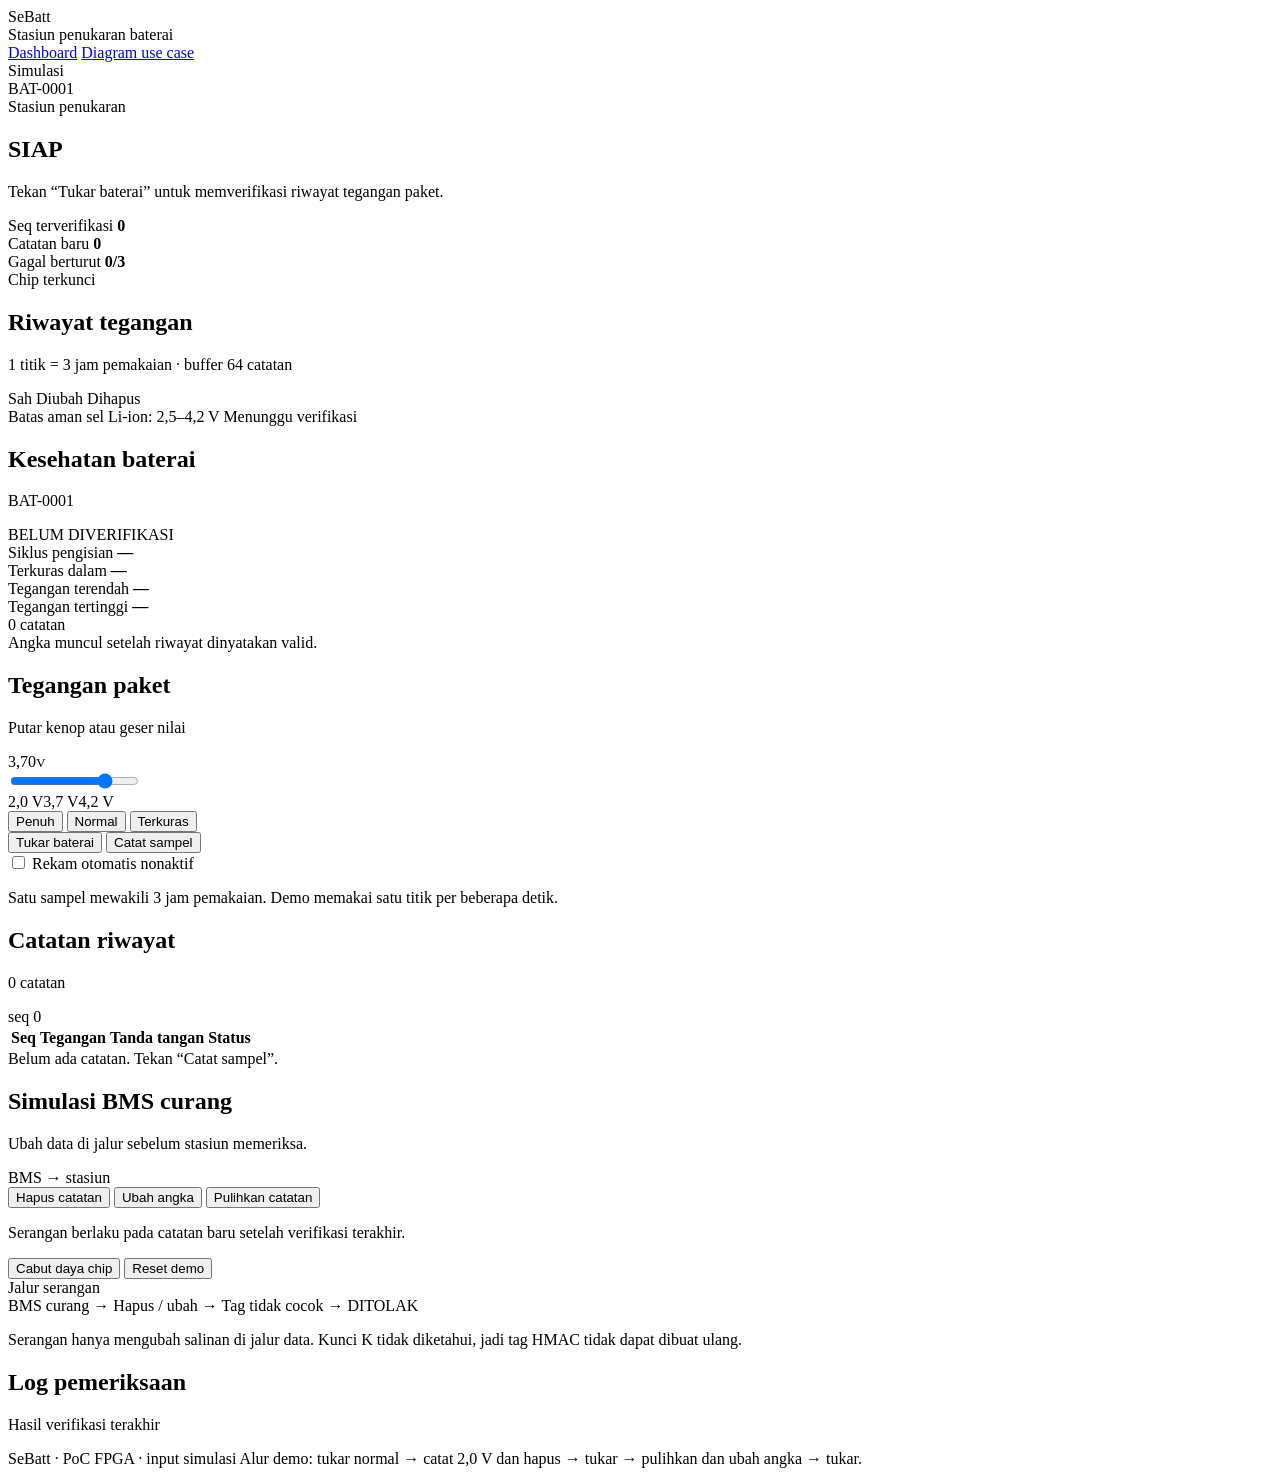
==== web/static/index.html @ 200c7543 "feat:ads" ====
<!DOCTYPE html>
<html lang="id">
<head>
  <meta charset="utf-8">
  <meta name="viewport" content="width=device-width, initial-scale=1">
  <title>SeBatt Station</title>
  <link rel="stylesheet" href="/style.css">
</head>
<body>
  <header class="topbar">
    <div class="brand">
      <div class="brand-mark">Se<span>Batt</span></div>
      <div class="brand-sub">Stasiun penukaran baterai</div>
    </div>
    <nav class="nav">
      <a href="/" class="active">Dashboard</a>
      <a href="/diagram">Diagram use case</a>
    </nav>
    <div class="topbar-right">
      <div class="mode-pill" id="mode-pill"><span class="dot"></span> <span id="mode-label">Simulasi</span></div>
      <div class="battery-pill">
        <span class="battery-icon"></span>
        <span id="battery-id">BAT-0001</span>
      </div>
    </div>
  </header>

  <main class="wrap">
    <section class="banner" id="result-banner" data-status="idle" aria-live="polite">
      <div class="banner-main">
        <div class="eyebrow" id="result-kicker">Stasiun penukaran</div>
        <h1 id="result-title">SIAP</h1>
        <p id="result-message">Tekan “Tukar baterai” untuk memverifikasi riwayat tegangan paket.</p>
      </div>
      <div class="banner-stats">
        <div class="mini-stat">
          <span>Seq terverifikasi</span>
          <strong id="stat-seq">0</strong>
        </div>
        <div class="mini-stat">
          <span>Catatan baru</span>
          <strong id="stat-pending">0</strong>
        </div>
        <div class="mini-stat">
          <span>Gagal berturut</span>
          <strong id="stat-fail">0<span class="muted">/3</span></strong>
        </div>
        <div class="lock-chip" id="lock-chip">Chip terkunci</div>
      </div>
    </section>

    <section class="grid">
      <article class="card chart-card">
        <div class="card-head">
          <div>
            <h2>Riwayat tegangan</h2>
            <p>1 titik = 3 jam pemakaian · buffer 64 catatan</p>
          </div>
          <div class="chart-legend">
            <span><i class="swatch green"></i>Sah</span>
            <span><i class="swatch red"></i>Diubah</span>
            <span><i class="swatch dashed"></i>Dihapus</span>
          </div>
        </div>
        <div class="chart" id="chart"></div>
        <div class="chart-foot">
          <span>Batas aman sel Li-ion: 2,5–4,2 V</span>
          <span id="chart-note">Menunggu verifikasi</span>
        </div>
      </article>

      <aside class="side">
        <article class="card health-card" id="health-card" data-status="unverified">
          <div class="card-head">
            <div>
              <h2>Kesehatan baterai</h2>
              <p id="health-id">BAT-0001</p>
            </div>
            <span class="badge" id="health-badge">BELUM DIVERIFIKASI</span>
          </div>
          <div class="health-grid">
            <div class="health-item">
              <span>Siklus pengisian</span>
              <strong id="health-cycles">—</strong>
            </div>
            <div class="health-item">
              <span>Terkuras dalam</span>
              <strong id="health-deep">—</strong>
            </div>
            <div class="health-item">
              <span>Tegangan terendah</span>
              <strong id="health-min">—</strong>
            </div>
            <div class="health-item">
              <span>Tegangan tertinggi</span>
              <strong id="health-max">—</strong>
            </div>
          </div>
          <div class="health-foot">
            <span id="health-samples">0 catatan</span>
            <span id="health-pending"></span>
          </div>
          <div class="health-note" id="health-note">Angka muncul setelah riwayat dinyatakan valid.</div>
        </article>

        <article class="card action-card">
          <div class="card-head">
            <div>
              <h2>Tegangan paket</h2>
              <p>Putar kenop atau geser nilai</p>
            </div>
            <div class="voltage-readout"><span id="voltage-value">3,70</span><small>V</small></div>
          </div>
          <input class="slider" id="voltage-slider" type="range" min="2000" max="4200" step="10" value="3700" aria-label="Tegangan paket">
          <div class="slider-scale"><span>2,0 V</span><span>3,7 V</span><span>4,2 V</span></div>
          <div class="presets">
            <button type="button" class="chip-btn" data-mv="4200">Penuh</button>
            <button type="button" class="chip-btn" data-mv="3700">Normal</button>
            <button type="button" class="chip-btn danger-text" data-mv="2000">Terkuras</button>
          </div>
          <div class="action-buttons">
            <button type="button" class="btn primary" id="btn-swap">Tukar baterai</button>
            <button type="button" class="btn secondary" id="btn-record">Catat sampel</button>
          </div>
          <label class="switch-row" for="auto-record">
            <span class="switch">
              <input type="checkbox" id="auto-record">
              <span class="switch-track"></span>
            </span>
            <span>Rekam otomatis</span>
            <span class="auto-state" id="auto-state">nonaktif</span>
          </label>
          <p class="action-hint">Satu sampel mewakili 3 jam pemakaian. Demo memakai satu titik per beberapa detik.</p>
        </article>
      </aside>

      <article class="card records-card">
        <div class="card-head">
          <div>
            <h2>Catatan riwayat</h2>
            <p id="records-count">0 catatan</p>
          </div>
          <span class="seq-pill" id="seq-pill">seq 0</span>
        </div>
        <div class="table-wrap">
          <table>
            <thead>
              <tr>
                <th>Seq</th>
                <th>Tegangan</th>
                <th>Tanda tangan</th>
                <th>Status</th>
              </tr>
            </thead>
            <tbody id="records-body"></tbody>
          </table>
          <div class="empty" id="records-empty">Belum ada catatan. Tekan “Catat sampel”.</div>
        </div>
      </article>

      <article class="card attack-card">
        <div class="card-head">
          <div>
            <h2>Simulasi BMS curang</h2>
            <p>Ubah data di jalur sebelum stasiun memeriksa.</p>
          </div>
          <span class="attack-pill">BMS → stasiun</span>
        </div>
        <div class="attack-body">
          <div class="attack-main">
            <div class="attack-buttons">
              <button type="button" class="btn danger" id="btn-delete">Hapus catatan</button>
              <button type="button" class="btn danger" id="btn-tamper">Ubah angka</button>
              <button type="button" class="btn secondary" id="btn-restore">Pulihkan catatan</button>
            </div>
            <p class="attack-hint" id="attack-hint">Serangan berlaku pada catatan baru setelah verifikasi terakhir.</p>
            <div class="utility-row">
              <button type="button" class="link-btn" id="btn-unlock" hidden>Buka kunci chip</button>
              <button type="button" class="link-btn" id="btn-power-cycle">Cabut daya chip</button>
              <button type="button" class="link-btn danger-text" id="btn-reset">Reset demo</button>
            </div>
          </div>
          <div class="attack-flow" aria-hidden="true">
            <span class="flow-label">Jalur serangan</span>
            <div class="flow-row">
              <span class="flow-node">BMS curang</span>
              <span class="flow-arrow">→</span>
              <span class="flow-node">Hapus / ubah</span>
              <span class="flow-arrow">→</span>
              <span class="flow-node bad">Tag tidak cocok</span>
              <span class="flow-arrow">→</span>
              <span class="flow-node bad">DITOLAK</span>
            </div>
            <p class="flow-caption">Serangan hanya mengubah salinan di jalur data. Kunci K tidak diketahui, jadi tag HMAC tidak dapat dibuat ulang.</p>
          </div>
        </div>
      </article>

      <article class="card log-card">
        <div class="card-head">
          <div>
            <h2>Log pemeriksaan</h2>
            <p>Hasil verifikasi terakhir</p>
          </div>
        </div>
        <div class="log" id="log-list"></div>
      </article>
    </section>

    <footer class="footer">
      <span>SeBatt · PoC FPGA · input simulasi</span>
      <span id="footer-hint">Alur demo: tukar normal → catat 2,0 V dan hapus → tukar → pulihkan dan ubah angka → tukar.</span>
    </footer>
  </main>

  <div class="toast" id="toast" role="status" aria-live="polite"></div>
  <script src="/app.js"></script>
</body>
</html>
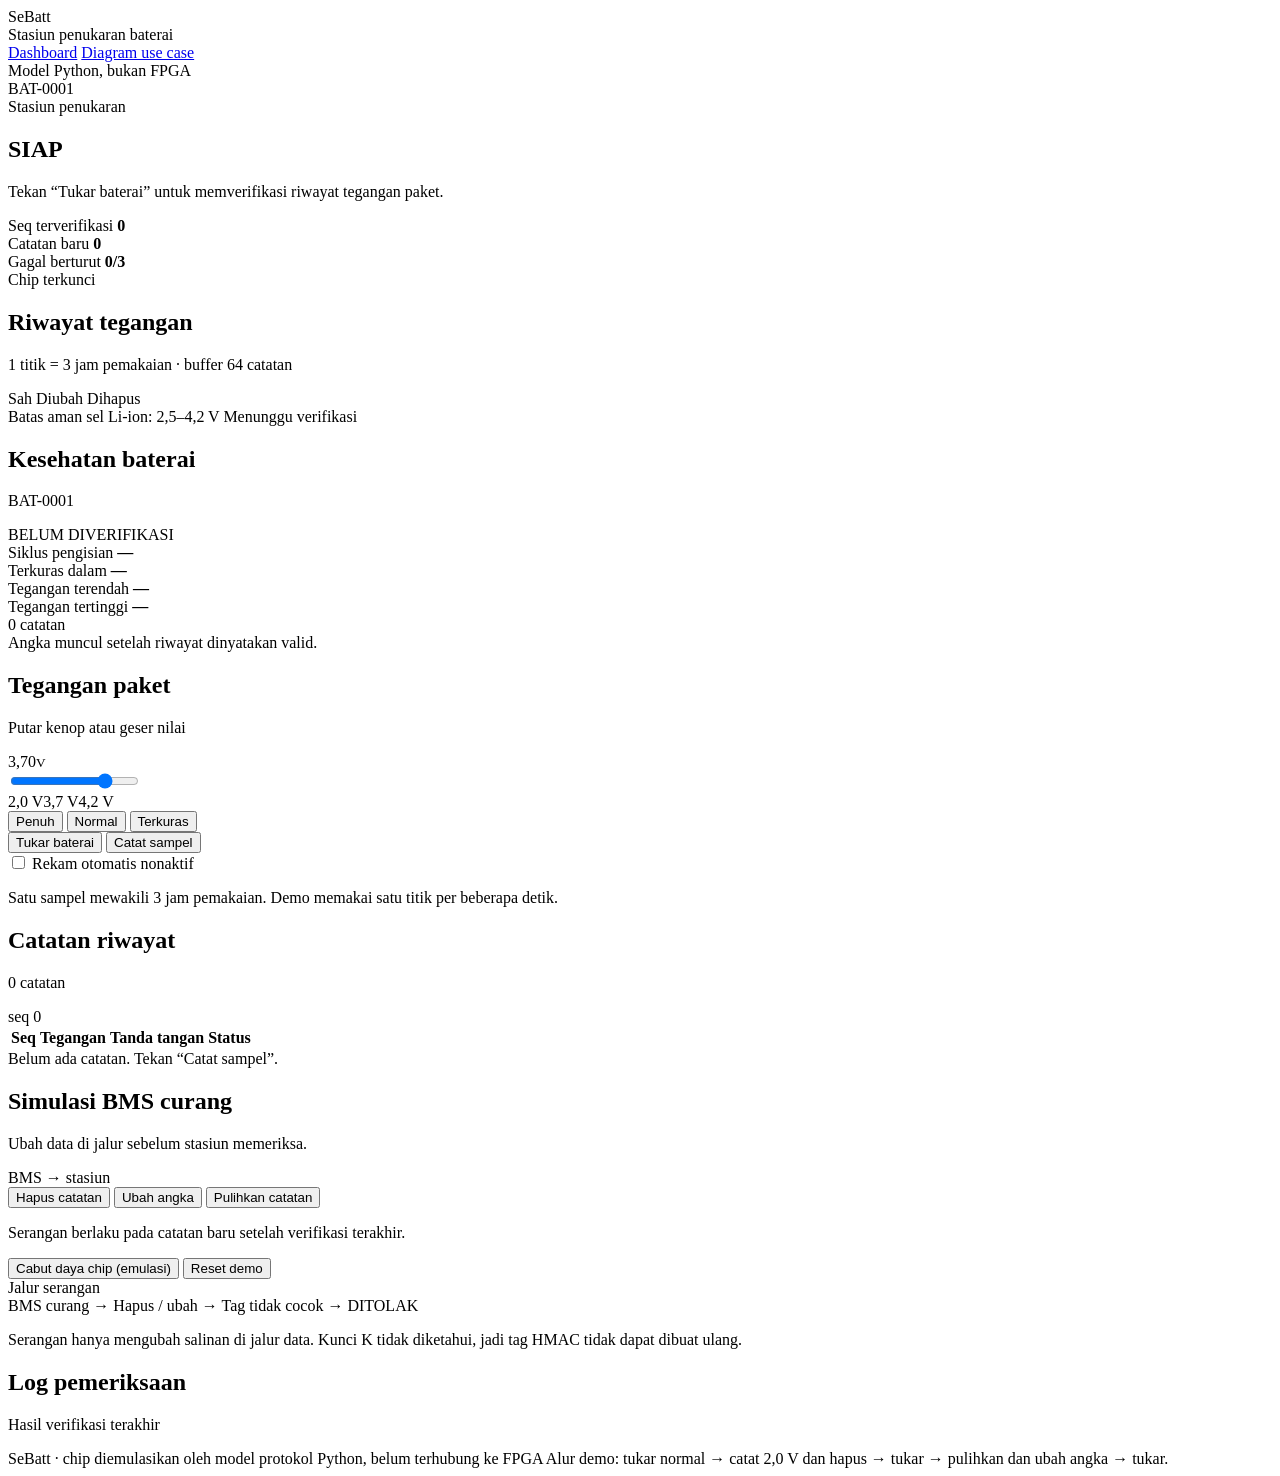
==== commit 767e7a6f: "code: label web demo as python model and update casing docstring" ====
--- a/web/static/index.html
+++ b/web/static/index.html
@@ -17,7 +17,7 @@
       <a href="/diagram">Diagram use case</a>
     </nav>
     <div class="topbar-right">
-      <div class="mode-pill" id="mode-pill"><span class="dot"></span> <span id="mode-label">Simulasi</span></div>
+      <div class="mode-pill" id="mode-pill"><span class="dot"></span> <span id="mode-label">Model Python, bukan FPGA</span></div>
       <div class="battery-pill">
         <span class="battery-icon"></span>
         <span id="battery-id">BAT-0001</span>
@@ -176,7 +176,7 @@
             <p class="attack-hint" id="attack-hint">Serangan berlaku pada catatan baru setelah verifikasi terakhir.</p>
             <div class="utility-row">
               <button type="button" class="link-btn" id="btn-unlock" hidden>Buka kunci chip</button>
-              <button type="button" class="link-btn" id="btn-power-cycle">Cabut daya chip</button>
+              <button type="button" class="link-btn" id="btn-power-cycle">Cabut daya chip (emulasi)</button>
               <button type="button" class="link-btn danger-text" id="btn-reset">Reset demo</button>
             </div>
           </div>
@@ -208,7 +208,7 @@
     </section>
 
     <footer class="footer">
-      <span>SeBatt · PoC FPGA · input simulasi</span>
+      <span>SeBatt · chip diemulasikan oleh model protokol Python, belum terhubung ke FPGA</span>
       <span id="footer-hint">Alur demo: tukar normal → catat 2,0 V dan hapus → tukar → pulihkan dan ubah angka → tukar.</span>
     </footer>
   </main>
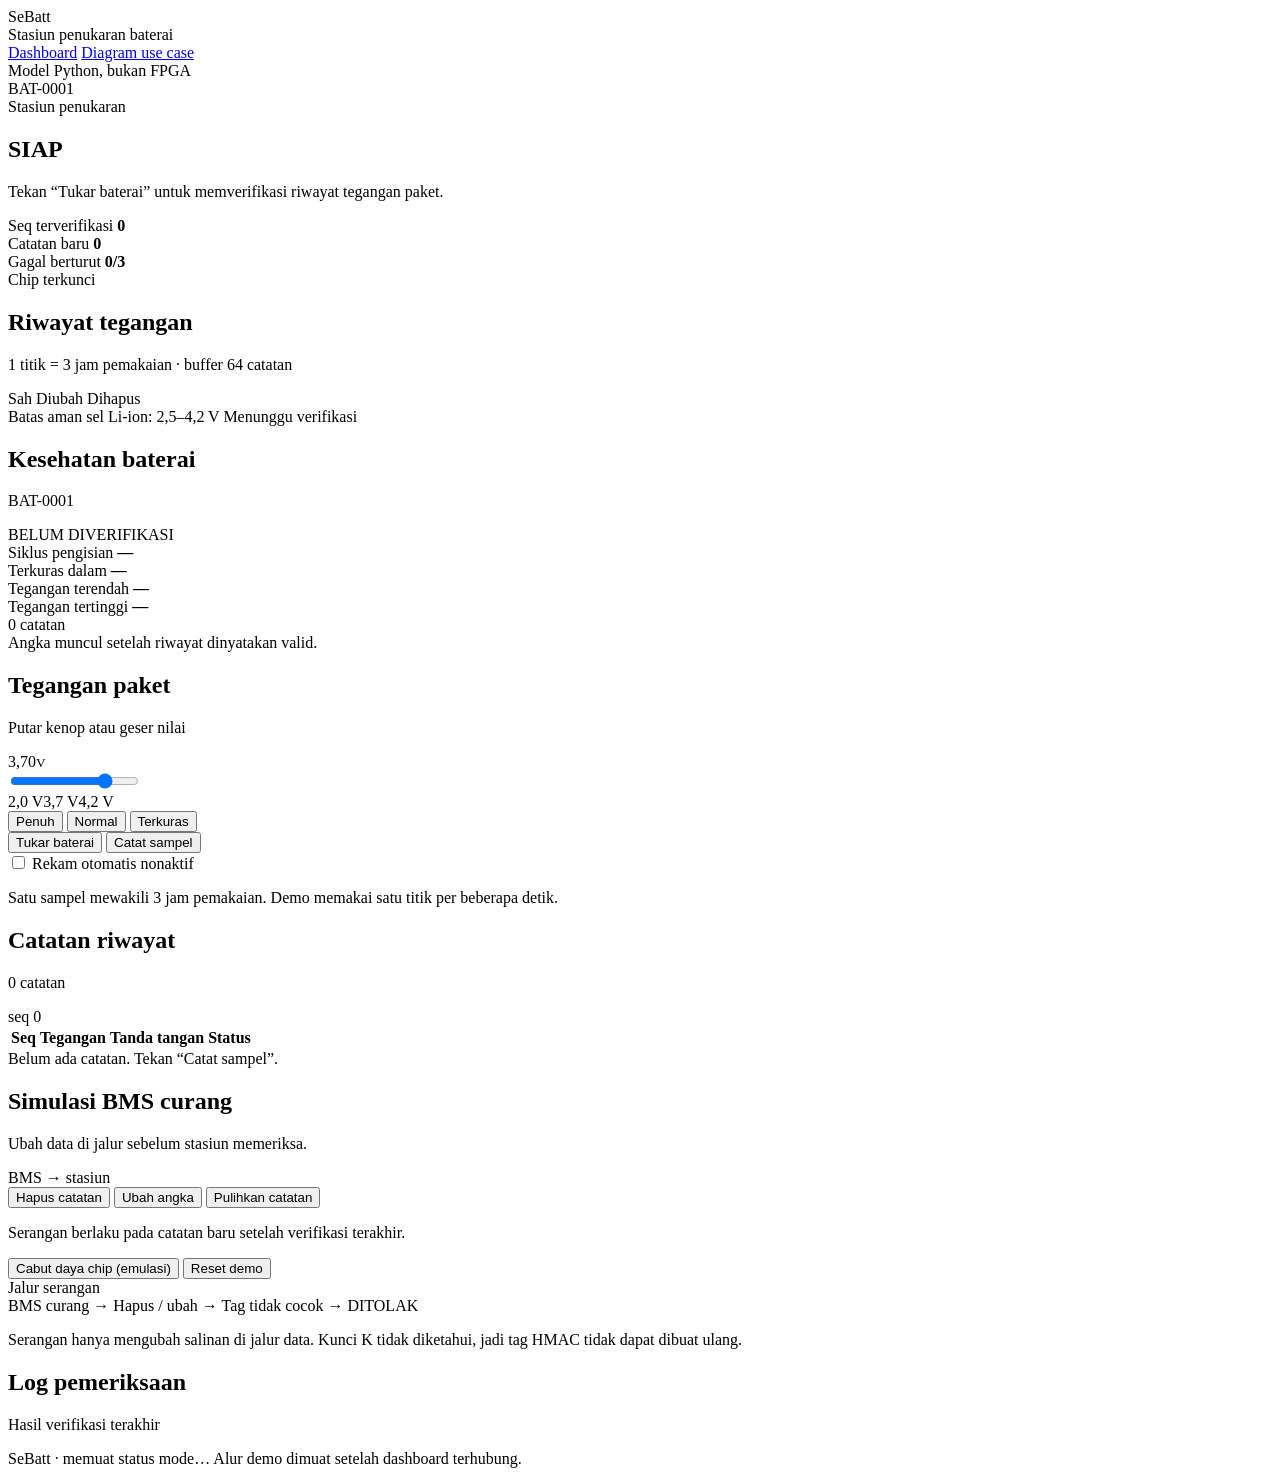
==== commit 49f13dd4: "code: auto-detect fpga in the dashboard server" ====
--- a/web/static/index.html
+++ b/web/static/index.html
@@ -54,7 +54,7 @@
         <div class="card-head">
           <div>
             <h2>Riwayat tegangan</h2>
-            <p>1 titik = 3 jam pemakaian · buffer 64 catatan</p>
+            <p id="chart-sub">1 titik = 3 jam pemakaian · buffer 64 catatan</p>
           </div>
           <div class="chart-legend">
             <span><i class="swatch green"></i>Sah</span>
@@ -107,22 +107,24 @@
           <div class="card-head">
             <div>
               <h2>Tegangan paket</h2>
-              <p>Putar kenop atau geser nilai</p>
+              <p id="voltage-hint">Putar kenop atau geser nilai</p>
             </div>
             <div class="voltage-readout"><span id="voltage-value">3,70</span><small>V</small></div>
           </div>
-          <input class="slider" id="voltage-slider" type="range" min="2000" max="4200" step="10" value="3700" aria-label="Tegangan paket">
-          <div class="slider-scale"><span>2,0 V</span><span>3,7 V</span><span>4,2 V</span></div>
-          <div class="presets">
-            <button type="button" class="chip-btn" data-mv="4200">Penuh</button>
-            <button type="button" class="chip-btn" data-mv="3700">Normal</button>
-            <button type="button" class="chip-btn danger-text" data-mv="2000">Terkuras</button>
+          <div id="voltage-control">
+            <input class="slider" id="voltage-slider" type="range" min="2000" max="4200" step="10" value="3700" aria-label="Tegangan paket">
+            <div class="slider-scale"><span>2,0 V</span><span>3,7 V</span><span>4,2 V</span></div>
+            <div class="presets">
+              <button type="button" class="chip-btn" data-mv="4200">Penuh</button>
+              <button type="button" class="chip-btn" data-mv="3700">Normal</button>
+              <button type="button" class="chip-btn danger-text" data-mv="2000">Terkuras</button>
+            </div>
           </div>
           <div class="action-buttons">
             <button type="button" class="btn primary" id="btn-swap">Tukar baterai</button>
             <button type="button" class="btn secondary" id="btn-record">Catat sampel</button>
           </div>
-          <label class="switch-row" for="auto-record">
+          <label class="switch-row" id="auto-row" for="auto-record">
             <span class="switch">
               <input type="checkbox" id="auto-record">
               <span class="switch-track"></span>
@@ -130,7 +132,7 @@
             <span>Rekam otomatis</span>
             <span class="auto-state" id="auto-state">nonaktif</span>
           </label>
-          <p class="action-hint">Satu sampel mewakili 3 jam pemakaian. Demo memakai satu titik per beberapa detik.</p>
+          <p class="action-hint" id="action-hint">Satu sampel mewakili 3 jam pemakaian. Demo memakai satu titik per beberapa detik.</p>
         </article>
       </aside>
 
@@ -161,8 +163,8 @@
       <article class="card attack-card">
         <div class="card-head">
           <div>
-            <h2>Simulasi BMS curang</h2>
-            <p>Ubah data di jalur sebelum stasiun memeriksa.</p>
+            <h2 id="attack-title">Simulasi BMS curang</h2>
+            <p id="attack-copy">Ubah data di jalur sebelum stasiun memeriksa.</p>
           </div>
           <span class="attack-pill">BMS → stasiun</span>
         </div>
@@ -208,8 +210,8 @@
     </section>
 
     <footer class="footer">
-      <span>SeBatt · chip diemulasikan oleh model protokol Python, belum terhubung ke FPGA</span>
-      <span id="footer-hint">Alur demo: tukar normal → catat 2,0 V dan hapus → tukar → pulihkan dan ubah angka → tukar.</span>
+      <span id="footer-source">SeBatt · memuat status mode…</span>
+      <span id="footer-hint">Alur demo dimuat setelah dashboard terhubung.</span>
     </footer>
   </main>
 
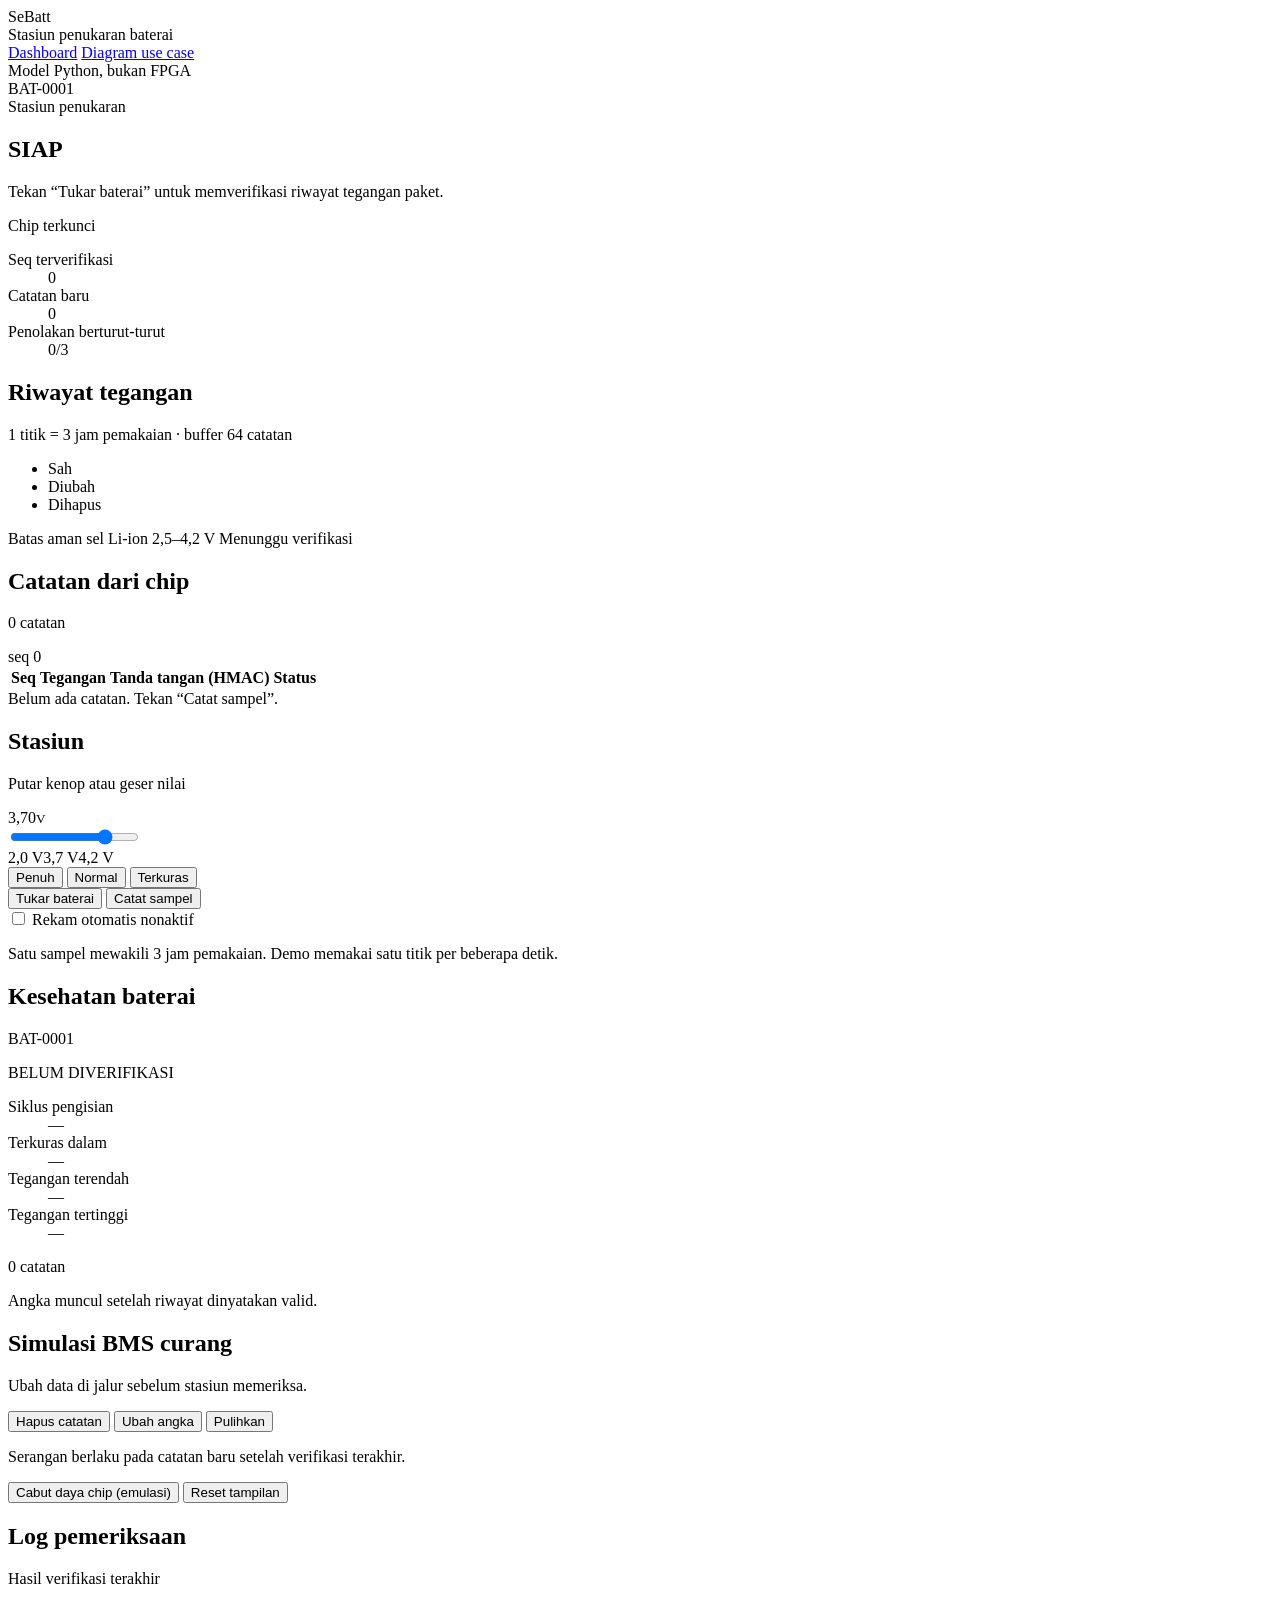
==== commit 6c48e1b6: "code: add battery health profiles and redesign station dashboard" ====
--- a/web/static/index.html
+++ b/web/static/index.html
@@ -26,192 +26,180 @@
   </header>
 
   <main class="wrap">
-    <section class="banner" id="result-banner" data-status="idle" aria-live="polite">
-      <div class="banner-main">
+    <section class="verdict" id="result-banner" data-status="idle" aria-live="polite">
+      <div class="verdict-main">
         <div class="eyebrow" id="result-kicker">Stasiun penukaran</div>
         <h1 id="result-title">SIAP</h1>
         <p id="result-message">Tekan “Tukar baterai” untuk memverifikasi riwayat tegangan paket.</p>
-      </div>
-      <div class="banner-stats">
-        <div class="mini-stat">
-          <span>Seq terverifikasi</span>
-          <strong id="stat-seq">0</strong>
+        <div class="lock-chip" id="lock-chip">Chip terkunci</div>
+      </div>
+      <dl class="verdict-stats">
+        <div>
+          <dt>Seq terverifikasi</dt>
+          <dd id="stat-seq">0</dd>
         </div>
-        <div class="mini-stat">
-          <span>Catatan baru</span>
-          <strong id="stat-pending">0</strong>
+        <div>
+          <dt>Catatan baru</dt>
+          <dd id="stat-pending">0</dd>
         </div>
-        <div class="mini-stat">
-          <span>Gagal berturut</span>
-          <strong id="stat-fail">0<span class="muted">/3</span></strong>
+        <div>
+          <dt>Penolakan berturut-turut</dt>
+          <dd id="stat-fail">0<span class="muted">/3</span></dd>
         </div>
-        <div class="lock-chip" id="lock-chip">Chip terkunci</div>
-      </div>
+      </dl>
     </section>
 
-    <section class="grid">
-      <article class="card chart-card">
-        <div class="card-head">
-          <div>
-            <h2>Riwayat tegangan</h2>
-            <p id="chart-sub">1 titik = 3 jam pemakaian · buffer 64 catatan</p>
-          </div>
-          <div class="chart-legend">
-            <span><i class="swatch green"></i>Sah</span>
-            <span><i class="swatch red"></i>Diubah</span>
-            <span><i class="swatch dashed"></i>Dihapus</span>
-          </div>
-        </div>
-        <div class="chart" id="chart"></div>
-        <div class="chart-foot">
-          <span>Batas aman sel Li-ion: 2,5–4,2 V</span>
-          <span id="chart-note">Menunggu verifikasi</span>
-        </div>
-      </article>
-
-      <aside class="side">
-        <article class="card health-card" id="health-card" data-status="unverified">
-          <div class="card-head">
+    <div class="layout">
+      <div class="col-main">
+        <section class="panel">
+          <header class="panel-head">
+            <div>
+              <h2>Riwayat tegangan</h2>
+              <p id="chart-sub">1 titik = 3 jam pemakaian · buffer 64 catatan</p>
+            </div>
+            <ul class="legend">
+              <li><i class="key key-ok"></i>Sah</li>
+              <li><i class="key key-bad"></i>Diubah</li>
+              <li><i class="key key-gone"></i>Dihapus</li>
+            </ul>
+          </header>
+          <div class="chart" id="chart"></div>
+          <footer class="panel-foot">
+            <span>Batas aman sel Li-ion 2,5–4,2 V</span>
+            <span id="chart-note">Menunggu verifikasi</span>
+          </footer>
+        </section>
+
+        <section class="panel">
+          <header class="panel-head">
+            <div>
+              <h2>Catatan dari chip</h2>
+              <p id="records-count">0 catatan</p>
+            </div>
+            <span class="tag-mono" id="seq-pill">seq 0</span>
+          </header>
+          <div class="table-wrap">
+            <table>
+              <thead>
+                <tr>
+                  <th>Seq</th>
+                  <th>Tegangan</th>
+                  <th>Tanda tangan (HMAC)</th>
+                  <th>Status</th>
+                </tr>
+              </thead>
+              <tbody id="records-body"></tbody>
+            </table>
+            <div class="empty" id="records-empty">Belum ada catatan. Tekan “Catat sampel”.</div>
+          </div>
+        </section>
+      </div>
+
+      <div class="col-side">
+        <section class="panel">
+          <header class="panel-head">
+            <div>
+              <h2>Stasiun</h2>
+              <p id="voltage-hint">Putar kenop atau geser nilai</p>
+            </div>
+            <div class="readout"><span id="voltage-value">3,70</span><small>V</small></div>
+          </header>
+          <div class="panel-body">
+            <div id="voltage-control">
+              <input class="slider" id="voltage-slider" type="range" min="2000" max="4200" step="10" value="3700" aria-label="Tegangan paket">
+              <div class="slider-scale"><span>2,0 V</span><span>3,7 V</span><span>4,2 V</span></div>
+              <div class="presets">
+                <button type="button" class="chip-btn" data-mv="4200">Penuh</button>
+                <button type="button" class="chip-btn" data-mv="3700">Normal</button>
+                <button type="button" class="chip-btn danger-text" data-mv="2000">Terkuras</button>
+              </div>
+            </div>
+            <div class="action-buttons">
+              <button type="button" class="btn primary" id="btn-swap">Tukar baterai</button>
+              <button type="button" class="btn secondary" id="btn-record">Catat sampel</button>
+            </div>
+            <label class="switch-row" id="auto-row" for="auto-record">
+              <span class="switch">
+                <input type="checkbox" id="auto-record">
+                <span class="switch-track"></span>
+              </span>
+              <span>Rekam otomatis</span>
+              <span class="auto-state" id="auto-state">nonaktif</span>
+            </label>
+            <p class="hint" id="action-hint">Satu sampel mewakili 3 jam pemakaian. Demo memakai satu titik per beberapa detik.</p>
+          </div>
+        </section>
+
+        <section class="panel health" id="health-card" data-status="unverified">
+          <header class="panel-head">
             <div>
               <h2>Kesehatan baterai</h2>
               <p id="health-id">BAT-0001</p>
             </div>
             <span class="badge" id="health-badge">BELUM DIVERIFIKASI</span>
-          </div>
-          <div class="health-grid">
-            <div class="health-item">
-              <span>Siklus pengisian</span>
-              <strong id="health-cycles">—</strong>
-            </div>
-            <div class="health-item">
-              <span>Terkuras dalam</span>
-              <strong id="health-deep">—</strong>
-            </div>
-            <div class="health-item">
-              <span>Tegangan terendah</span>
-              <strong id="health-min">—</strong>
-            </div>
-            <div class="health-item">
-              <span>Tegangan tertinggi</span>
-              <strong id="health-max">—</strong>
-            </div>
-          </div>
+          </header>
+          <dl class="health-grid">
+            <div>
+              <dt>Siklus pengisian</dt>
+              <dd id="health-cycles">—</dd>
+            </div>
+            <div class="deep">
+              <dt>Terkuras dalam</dt>
+              <dd id="health-deep">—</dd>
+            </div>
+            <div>
+              <dt>Tegangan terendah</dt>
+              <dd id="health-min">—</dd>
+            </div>
+            <div>
+              <dt>Tegangan tertinggi</dt>
+              <dd id="health-max">—</dd>
+            </div>
+          </dl>
           <div class="health-foot">
             <span id="health-samples">0 catatan</span>
             <span id="health-pending"></span>
           </div>
-          <div class="health-note" id="health-note">Angka muncul setelah riwayat dinyatakan valid.</div>
-        </article>
-
-        <article class="card action-card">
-          <div class="card-head">
-            <div>
-              <h2>Tegangan paket</h2>
-              <p id="voltage-hint">Putar kenop atau geser nilai</p>
-            </div>
-            <div class="voltage-readout"><span id="voltage-value">3,70</span><small>V</small></div>
-          </div>
-          <div id="voltage-control">
-            <input class="slider" id="voltage-slider" type="range" min="2000" max="4200" step="10" value="3700" aria-label="Tegangan paket">
-            <div class="slider-scale"><span>2,0 V</span><span>3,7 V</span><span>4,2 V</span></div>
-            <div class="presets">
-              <button type="button" class="chip-btn" data-mv="4200">Penuh</button>
-              <button type="button" class="chip-btn" data-mv="3700">Normal</button>
-              <button type="button" class="chip-btn danger-text" data-mv="2000">Terkuras</button>
-            </div>
-          </div>
-          <div class="action-buttons">
-            <button type="button" class="btn primary" id="btn-swap">Tukar baterai</button>
-            <button type="button" class="btn secondary" id="btn-record">Catat sampel</button>
-          </div>
-          <label class="switch-row" id="auto-row" for="auto-record">
-            <span class="switch">
-              <input type="checkbox" id="auto-record">
-              <span class="switch-track"></span>
-            </span>
-            <span>Rekam otomatis</span>
-            <span class="auto-state" id="auto-state">nonaktif</span>
-          </label>
-          <p class="action-hint" id="action-hint">Satu sampel mewakili 3 jam pemakaian. Demo memakai satu titik per beberapa detik.</p>
-        </article>
-      </aside>
-
-      <article class="card records-card">
-        <div class="card-head">
-          <div>
-            <h2>Catatan riwayat</h2>
-            <p id="records-count">0 catatan</p>
-          </div>
-          <span class="seq-pill" id="seq-pill">seq 0</span>
-        </div>
-        <div class="table-wrap">
-          <table>
-            <thead>
-              <tr>
-                <th>Seq</th>
-                <th>Tegangan</th>
-                <th>Tanda tangan</th>
-                <th>Status</th>
-              </tr>
-            </thead>
-            <tbody id="records-body"></tbody>
-          </table>
-          <div class="empty" id="records-empty">Belum ada catatan. Tekan “Catat sampel”.</div>
-        </div>
-      </article>
-
-      <article class="card attack-card">
-        <div class="card-head">
-          <div>
-            <h2 id="attack-title">Simulasi BMS curang</h2>
-            <p id="attack-copy">Ubah data di jalur sebelum stasiun memeriksa.</p>
-          </div>
-          <span class="attack-pill">BMS → stasiun</span>
-        </div>
-        <div class="attack-body">
-          <div class="attack-main">
+          <p class="hint health-note" id="health-note">Angka muncul setelah riwayat dinyatakan valid.</p>
+        </section>
+
+        <section class="panel attack">
+          <header class="panel-head">
+            <div>
+              <h2 id="attack-title">Simulasi BMS curang</h2>
+              <p id="attack-copy">Ubah data di jalur sebelum stasiun memeriksa.</p>
+            </div>
+          </header>
+          <div class="panel-body">
             <div class="attack-buttons">
               <button type="button" class="btn danger" id="btn-delete">Hapus catatan</button>
               <button type="button" class="btn danger" id="btn-tamper">Ubah angka</button>
-              <button type="button" class="btn secondary" id="btn-restore">Pulihkan catatan</button>
-            </div>
-            <p class="attack-hint" id="attack-hint">Serangan berlaku pada catatan baru setelah verifikasi terakhir.</p>
+              <button type="button" class="btn secondary" id="btn-restore">Pulihkan</button>
+            </div>
+            <p class="hint" id="attack-hint">Serangan berlaku pada catatan baru setelah verifikasi terakhir.</p>
             <div class="utility-row">
               <button type="button" class="link-btn" id="btn-unlock" hidden>Buka kunci chip</button>
               <button type="button" class="link-btn" id="btn-power-cycle">Cabut daya chip (emulasi)</button>
-              <button type="button" class="link-btn danger-text" id="btn-reset">Reset demo</button>
-            </div>
-          </div>
-          <div class="attack-flow" aria-hidden="true">
-            <span class="flow-label">Jalur serangan</span>
-            <div class="flow-row">
-              <span class="flow-node">BMS curang</span>
-              <span class="flow-arrow">→</span>
-              <span class="flow-node">Hapus / ubah</span>
-              <span class="flow-arrow">→</span>
-              <span class="flow-node bad">Tag tidak cocok</span>
-              <span class="flow-arrow">→</span>
-              <span class="flow-node bad">DITOLAK</span>
-            </div>
-            <p class="flow-caption">Serangan hanya mengubah salinan di jalur data. Kunci K tidak diketahui, jadi tag HMAC tidak dapat dibuat ulang.</p>
-          </div>
-        </div>
-      </article>
-
-      <article class="card log-card">
-        <div class="card-head">
-          <div>
-            <h2>Log pemeriksaan</h2>
-            <p>Hasil verifikasi terakhir</p>
-          </div>
-        </div>
-        <div class="log" id="log-list"></div>
-      </article>
-    </section>
+              <button type="button" class="link-btn" id="btn-reset">Reset tampilan</button>
+            </div>
+          </div>
+        </section>
+
+        <section class="panel">
+          <header class="panel-head">
+            <div>
+              <h2>Log pemeriksaan</h2>
+              <p>Hasil verifikasi terakhir</p>
+            </div>
+          </header>
+          <div class="log" id="log-list"></div>
+        </section>
+      </div>
+    </div>
 
     <footer class="footer">
-      <span id="footer-source">SeBatt · memuat status mode…</span>
-      <span id="footer-hint">Alur demo dimuat setelah dashboard terhubung.</span>
+      <span id="footer-source">SeBatt · chip diemulasikan oleh model protokol Python, belum terhubung ke FPGA</span>
+      <span id="footer-hint">Alur demo: tukar normal → catat 2,0 V dan hapus → tukar → pulihkan dan ubah angka → tukar.</span>
     </footer>
   </main>
 
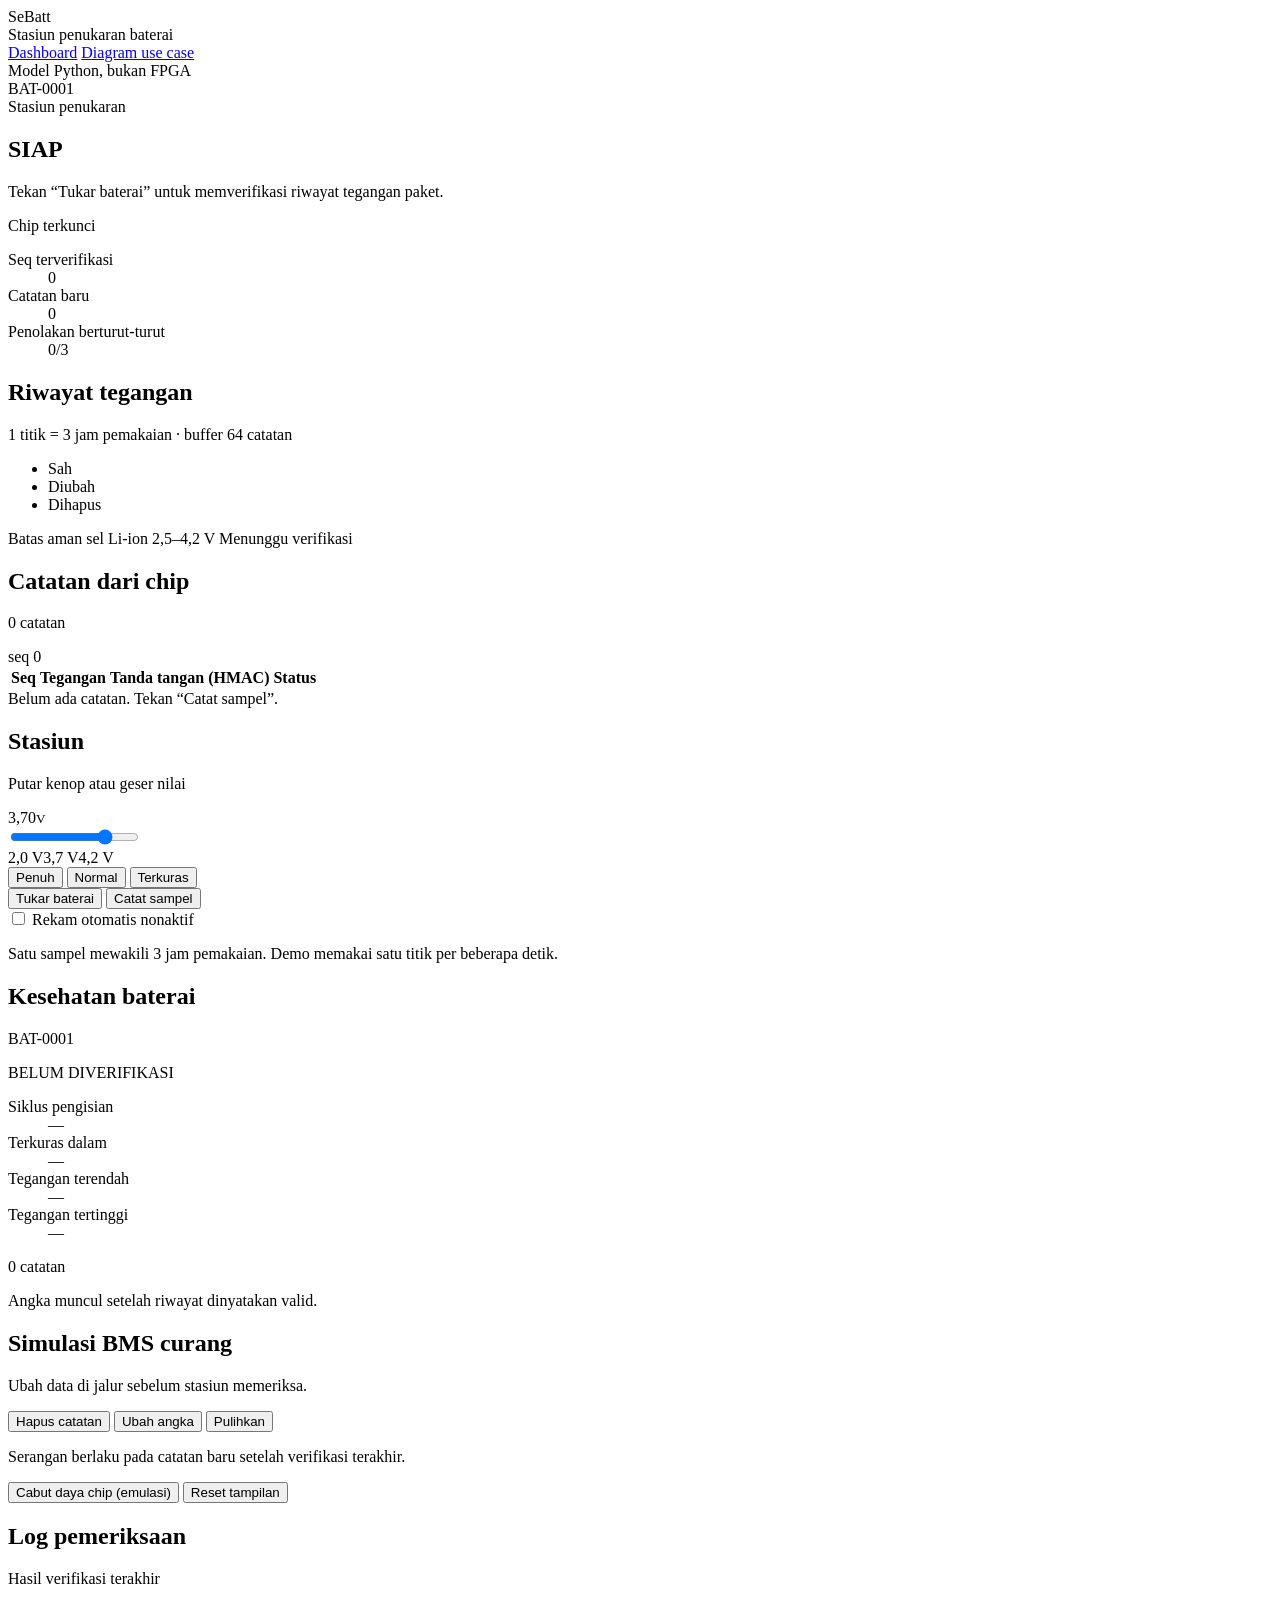
==== commit 166999e6: "Merge remote-tracking branch 'origin/main' # Conflicts: #	web/server.py" ====
--- a/web/static/index.html
+++ b/web/static/index.html
@@ -198,8 +198,8 @@
     </div>
 
     <footer class="footer">
-      <span id="footer-source">SeBatt · chip diemulasikan oleh model protokol Python, belum terhubung ke FPGA</span>
-      <span id="footer-hint">Alur demo: tukar normal → catat 2,0 V dan hapus → tukar → pulihkan dan ubah angka → tukar.</span>
+      <span id="footer-source">SeBatt · memuat status mode…</span>
+      <span id="footer-hint">Alur demo dimuat setelah dashboard terhubung.</span>
     </footer>
   </main>
 
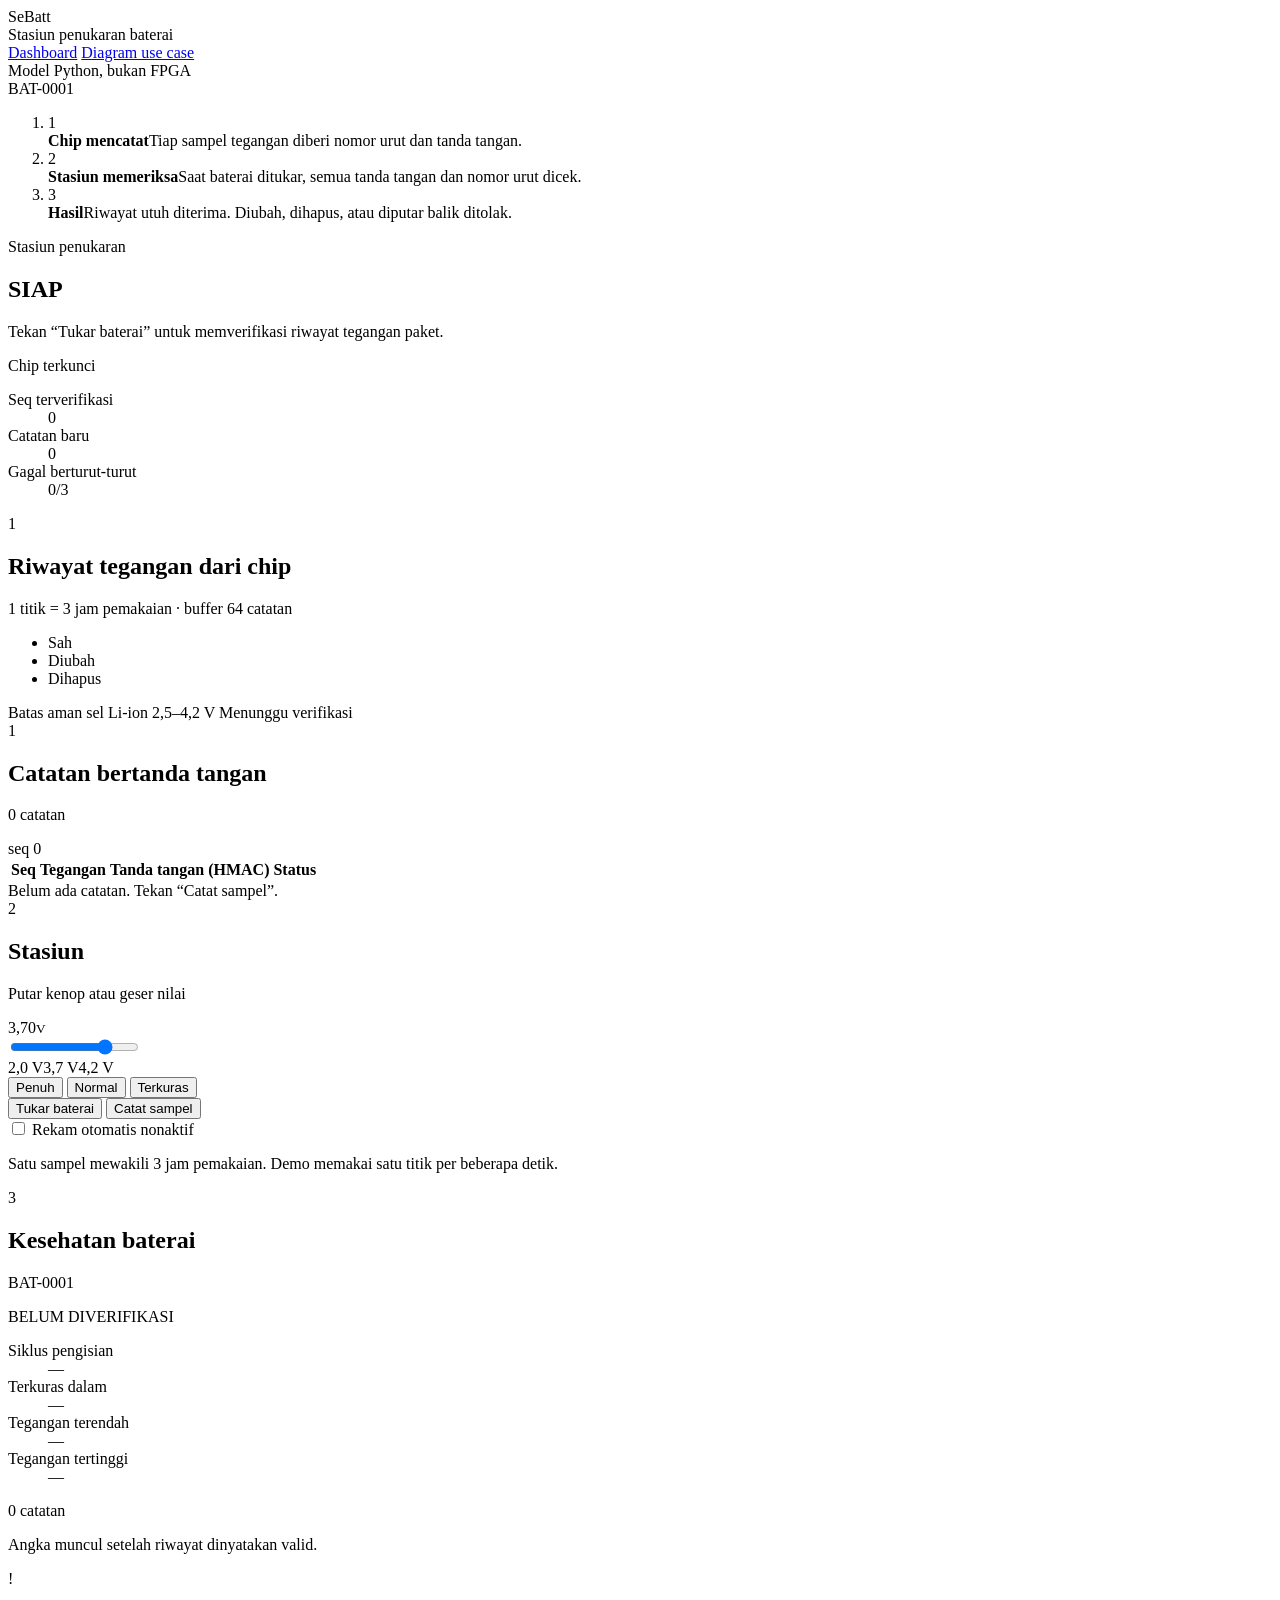
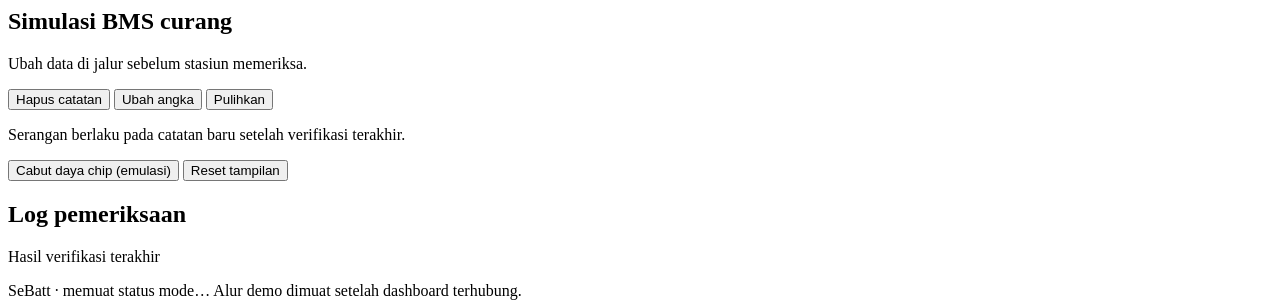
==== commit f9965018: "code: redesign dashboard with step flow, colour-coded panels, and solid verdict" ====
--- a/web/static/index.html
+++ b/web/static/index.html
@@ -26,7 +26,23 @@
   </header>
 
   <main class="wrap">
+    <ol class="flow" aria-label="Cara kerja">
+      <li class="flow-1">
+        <span class="step">1</span>
+        <div><strong>Chip mencatat</strong><span>Tiap sampel tegangan diberi nomor urut dan tanda tangan.</span></div>
+      </li>
+      <li class="flow-2">
+        <span class="step">2</span>
+        <div><strong>Stasiun memeriksa</strong><span>Saat baterai ditukar, semua tanda tangan dan nomor urut dicek.</span></div>
+      </li>
+      <li class="flow-3">
+        <span class="step">3</span>
+        <div><strong>Hasil</strong><span>Riwayat utuh diterima. Diubah, dihapus, atau diputar balik ditolak.</span></div>
+      </li>
+    </ol>
+
     <section class="verdict" id="result-banner" data-status="idle" aria-live="polite">
+      <div class="verdict-icon" aria-hidden="true"></div>
       <div class="verdict-main">
         <div class="eyebrow" id="result-kicker">Stasiun penukaran</div>
         <h1 id="result-title">SIAP</h1>
@@ -43,7 +59,7 @@
           <dd id="stat-pending">0</dd>
         </div>
         <div>
-          <dt>Penolakan berturut-turut</dt>
+          <dt>Gagal berturut-turut</dt>
           <dd id="stat-fail">0<span class="muted">/3</span></dd>
         </div>
       </dl>
@@ -51,10 +67,11 @@
 
     <div class="layout">
       <div class="col-main">
-        <section class="panel">
-          <header class="panel-head">
-            <div>
-              <h2>Riwayat tegangan</h2>
+        <section class="panel tone-data">
+          <header class="panel-head">
+            <span class="step">1</span>
+            <div class="panel-title">
+              <h2>Riwayat tegangan dari chip</h2>
               <p id="chart-sub">1 titik = 3 jam pemakaian · buffer 64 catatan</p>
             </div>
             <ul class="legend">
@@ -65,15 +82,16 @@
           </header>
           <div class="chart" id="chart"></div>
           <footer class="panel-foot">
-            <span>Batas aman sel Li-ion 2,5–4,2 V</span>
+            <span class="zone-key"><i class="swatch swatch-safe"></i><span id="chart-limits">Batas aman sel Li-ion 2,5–4,2 V</span></span>
             <span id="chart-note">Menunggu verifikasi</span>
           </footer>
         </section>
 
-        <section class="panel">
-          <header class="panel-head">
-            <div>
-              <h2>Catatan dari chip</h2>
+        <section class="panel tone-data">
+          <header class="panel-head">
+            <span class="step">1</span>
+            <div class="panel-title">
+              <h2>Catatan bertanda tangan</h2>
               <p id="records-count">0 catatan</p>
             </div>
             <span class="tag-mono" id="seq-pill">seq 0</span>
@@ -96,9 +114,10 @@
       </div>
 
       <div class="col-side">
-        <section class="panel">
-          <header class="panel-head">
-            <div>
+        <section class="panel tone-station">
+          <header class="panel-head">
+            <span class="step">2</span>
+            <div class="panel-title">
               <h2>Stasiun</h2>
               <p id="voltage-hint">Putar kenop atau geser nilai</p>
             </div>
@@ -130,9 +149,10 @@
           </div>
         </section>
 
-        <section class="panel health" id="health-card" data-status="unverified">
-          <header class="panel-head">
-            <div>
+        <section class="panel health tone-result" id="health-card" data-status="unverified">
+          <header class="panel-head">
+            <span class="step">3</span>
+            <div class="panel-title">
               <h2>Kesehatan baterai</h2>
               <p id="health-id">BAT-0001</p>
             </div>
@@ -163,9 +183,10 @@
           <p class="hint health-note" id="health-note">Angka muncul setelah riwayat dinyatakan valid.</p>
         </section>
 
-        <section class="panel attack">
-          <header class="panel-head">
-            <div>
+        <section class="panel attack tone-attack">
+          <header class="panel-head">
+            <span class="step step-attack">!</span>
+            <div class="panel-title">
               <h2 id="attack-title">Simulasi BMS curang</h2>
               <p id="attack-copy">Ubah data di jalur sebelum stasiun memeriksa.</p>
             </div>
@@ -185,9 +206,9 @@
           </div>
         </section>
 
-        <section class="panel">
-          <header class="panel-head">
-            <div>
+        <section class="panel tone-log">
+          <header class="panel-head">
+            <div class="panel-title">
               <h2>Log pemeriksaan</h2>
               <p>Hasil verifikasi terakhir</p>
             </div>
